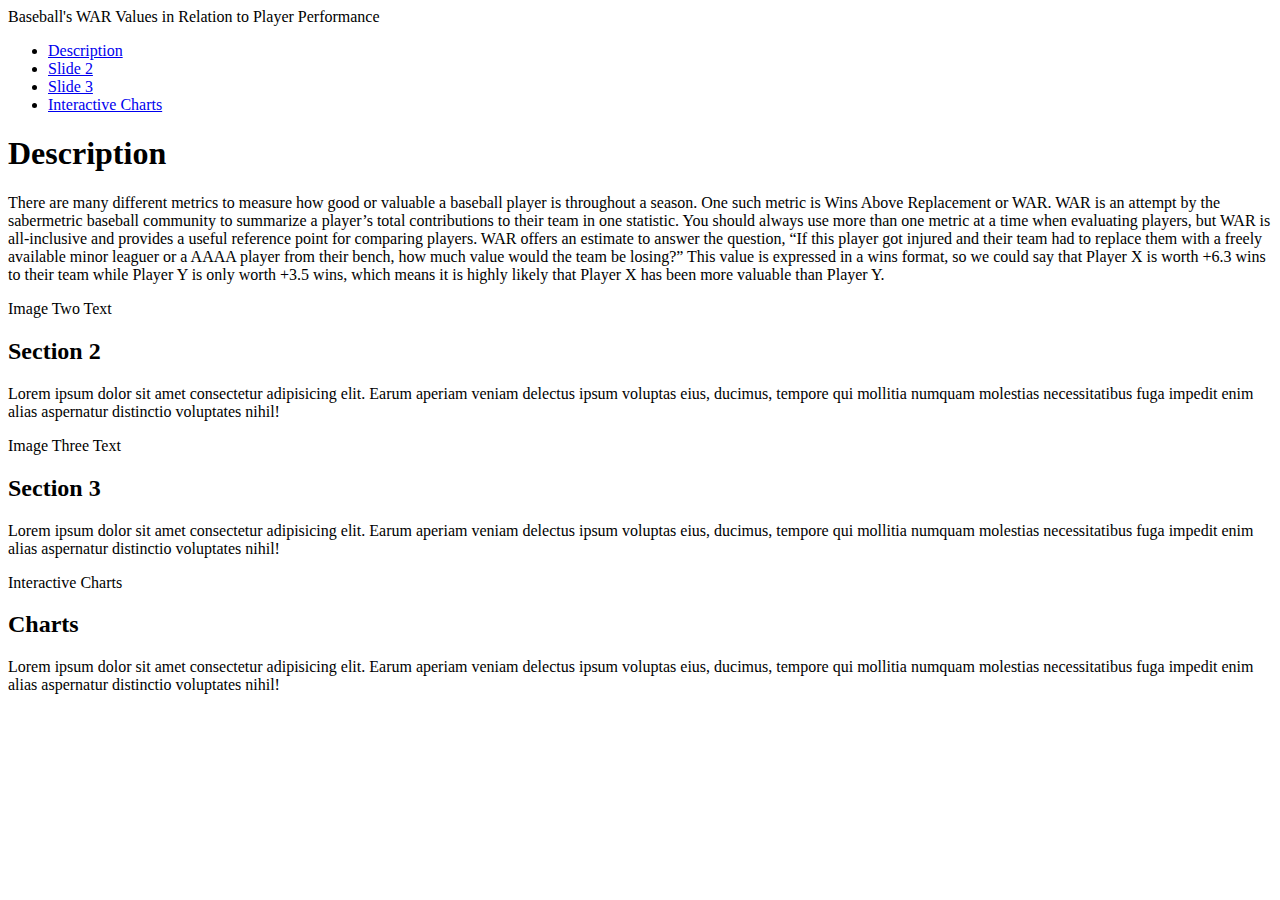
==== index.html @ 4891b7a0 "added description" ====
<!DOCTYPE html>
<html lang="en">
 <head>
 <meta http-equiv="Content-Type" content="text/html; charset=utf-8" />
 <title>Baseball's WAR values in Relation to Player Performance</title>
 <link rel="stylesheet" href="css/style.css"/>
 <script type="text/javascript" src="js/jquery-1.10.2.min.js"></script>
</head>

<body>
<!----- HEADER START---> 
<div class="pimg1">
    <div class="ptext1">
        <span class="border">
            Baseball's WAR Values in Relation to Player Performance
        </span>
        <nav id="desktop-nav">
            <ul>
                <li><a href="#nav1">Description</a></li>
                <li><a href="#nav2">Slide 2</a></li>
                <li><a href="#nav3">Slide 3</a></li>
                <li><a href="#nav4">Interactive Charts</a></li>
            </ul>
        </nav>
    </div>
</div>
<!-- Section One -->
<section class="section section-dark" id="nav1">
    <h1>Description</h1>
    <p>There are many different metrics to measure how good or valuable a baseball player is throughout a season. One such metric is Wins Above Replacement or WAR. WAR is an attempt by the sabermetric baseball community to summarize a player’s total contributions to their team in one statistic. You should always use more than one metric at a time when evaluating players, but WAR is all-inclusive and provides a useful reference point for comparing players.
        WAR offers an estimate to answer the question, “If this player got injured and their team had to replace them with a freely available minor leaguer or a AAAA player from their bench, how much value would the team be losing?”
        This value is expressed in a wins format, so we could say that Player X is worth +6.3 wins to their team while Player Y is only worth +3.5 wins, which means it is highly likely that Player X has been more valuable than Player Y.
    </p>
</section> 

<div class="pimg2">
    <div class="ptext">
        <span class="border trans">
            Image Two Text
        </span>
    </div>
</div>
<!-- Section 2 -->
<section class="section section-dark" id="nav2">
    <h2>Section 2</h2>
    <p>Lorem ipsum dolor sit amet consectetur adipisicing elit. Earum aperiam veniam delectus ipsum voluptas eius, ducimus, tempore qui mollitia numquam molestias necessitatibus fuga impedit enim alias aspernatur distinctio voluptates nihil!
    </p>
</section>

<div class="pimg3">
    <div class="ptext">
        <span class="border trans">
            Image Three Text
        </span>
    </div>
</div>

<!-- Section Three -->
<section class="section section-dark" id="nav3">
    <h2>Section 3</h2>
    <p>Lorem ipsum dolor sit amet consectetur adipisicing elit. Earum aperiam veniam delectus ipsum voluptas eius, ducimus, tempore qui mollitia numquam molestias necessitatibus fuga impedit enim alias aspernatur distinctio voluptates nihil!
    </p>
</section>

<div class="pimg1">
    <div class="ptext">
        <span class="border">
            Interactive Charts
        </span>
    </div>
</div>

<!-- Section Four: Interactive Charts-->
<section class="section section-dark" id="nav4">
    <h2>Charts</h2>
    <p>Lorem ipsum dolor sit amet consectetur adipisicing elit. Earum aperiam veniam delectus ipsum voluptas eius, ducimus, tempore qui mollitia numquam molestias necessitatibus fuga impedit enim alias aspernatur distinctio voluptates nihil!
    </p>
    
<!-- Tableau Embed Code: WAR VS Contract Completed  Desktop Size-->
<div class='tableauPlaceholder' id='viz1615011587001' style='position: relative'><noscript><a href='#'><img alt=' ' src='https:&#47;&#47;public.tableau.com&#47;static&#47;images&#47;WA&#47;WARtopercentcontractcompleteddashboard0_3&#47;Dashboard1&#47;1_rss.png' style='border: none' /></a></noscript><object class='tableauViz'  style='display:none;'><param name='host_url' value='https%3A%2F%2Fpublic.tableau.com%2F' /> <param name='embed_code_version' value='3' /> <param name='site_root' value='' /><param name='name' value='WARtopercentcontractcompleteddashboard0_3&#47;Dashboard1' /><param name='tabs' value='no' /><param name='toolbar' value='yes' /><param name='static_image' value='https:&#47;&#47;public.tableau.com&#47;static&#47;images&#47;WA&#47;WARtopercentcontractcompleteddashboard0_3&#47;Dashboard1&#47;1.png' /> <param name='animate_transition' value='yes' /><param name='display_static_image' value='yes' /><param name='display_spinner' value='yes' /><param name='display_overlay' value='yes' /><param name='display_count' value='yes' /><param name='language' value='en' /><param name='filter' value='publish=yes' /></object></div>                <script type='text/javascript'>                    var divElement = document.getElementById('viz1615011587001');                    var vizElement = divElement.getElementsByTagName('object')[0];                    if ( divElement.offsetWidth > 800 ) { vizElement.style.minWidth='1000px';vizElement.style.maxWidth='1100px';vizElement.style.width='100%';vizElement.style.minHeight='3927px';vizElement.style.maxHeight='4027px';vizElement.style.height=(divElement.offsetWidth*0.75)+'px';} else if ( divElement.offsetWidth > 500 ) { vizElement.style.minWidth='1000px';vizElement.style.maxWidth='1100px';vizElement.style.width='100%';vizElement.style.minHeight='3927px';vizElement.style.maxHeight='4027px';vizElement.style.height=(divElement.offsetWidth*0.75)+'px';} else { vizElement.style.width='100%';vizElement.style.height=(divElement.offsetWidth*1.77)+'px';}                     var scriptElement = document.createElement('script');                    scriptElement.src = 'https://public.tableau.com/javascripts/api/viz_v1.js';                    vizElement.parentNode.insertBefore(scriptElement, vizElement);                </script>
<script src=""https://cdnjs.cloudflare.com/ajax/libs/d3/5.5.0/d3.js""></script>
<script src="https://cdn.plot.ly/plotly-latest.min.js"></script>
</body>
</html>
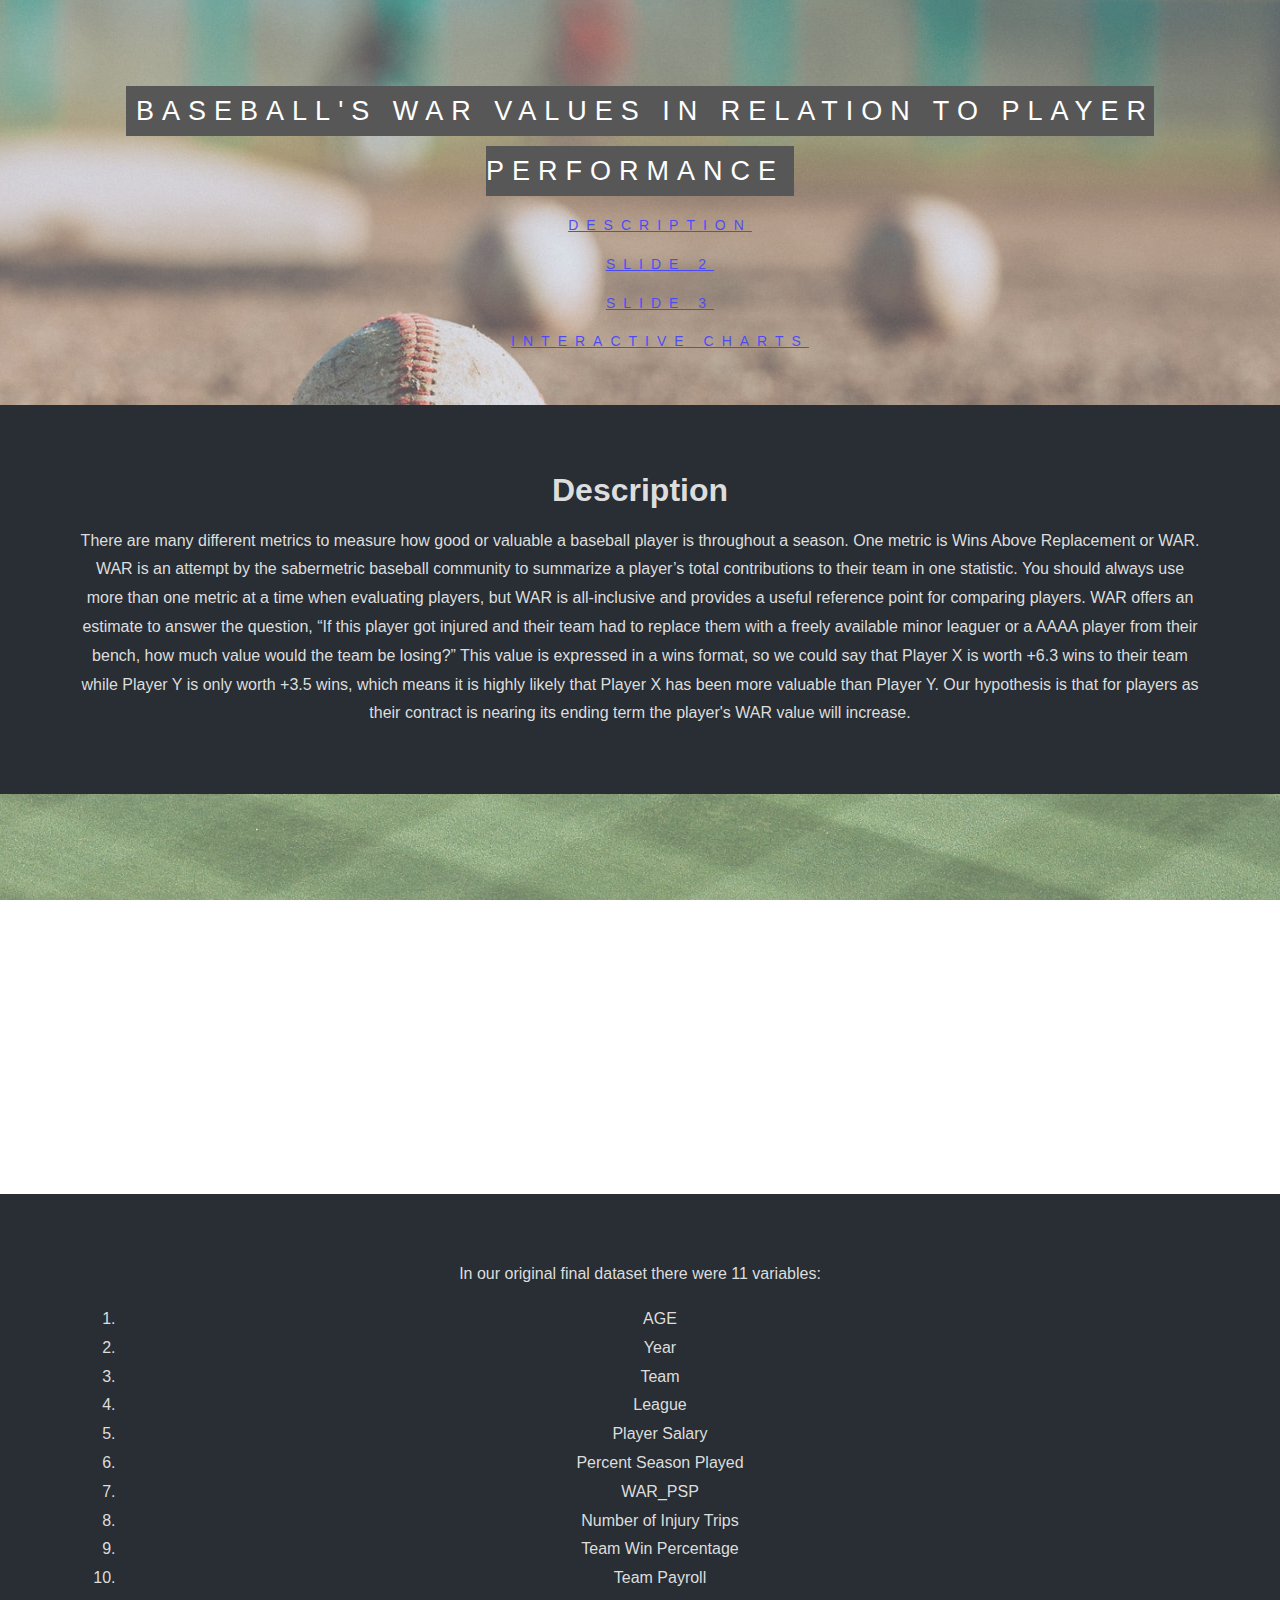
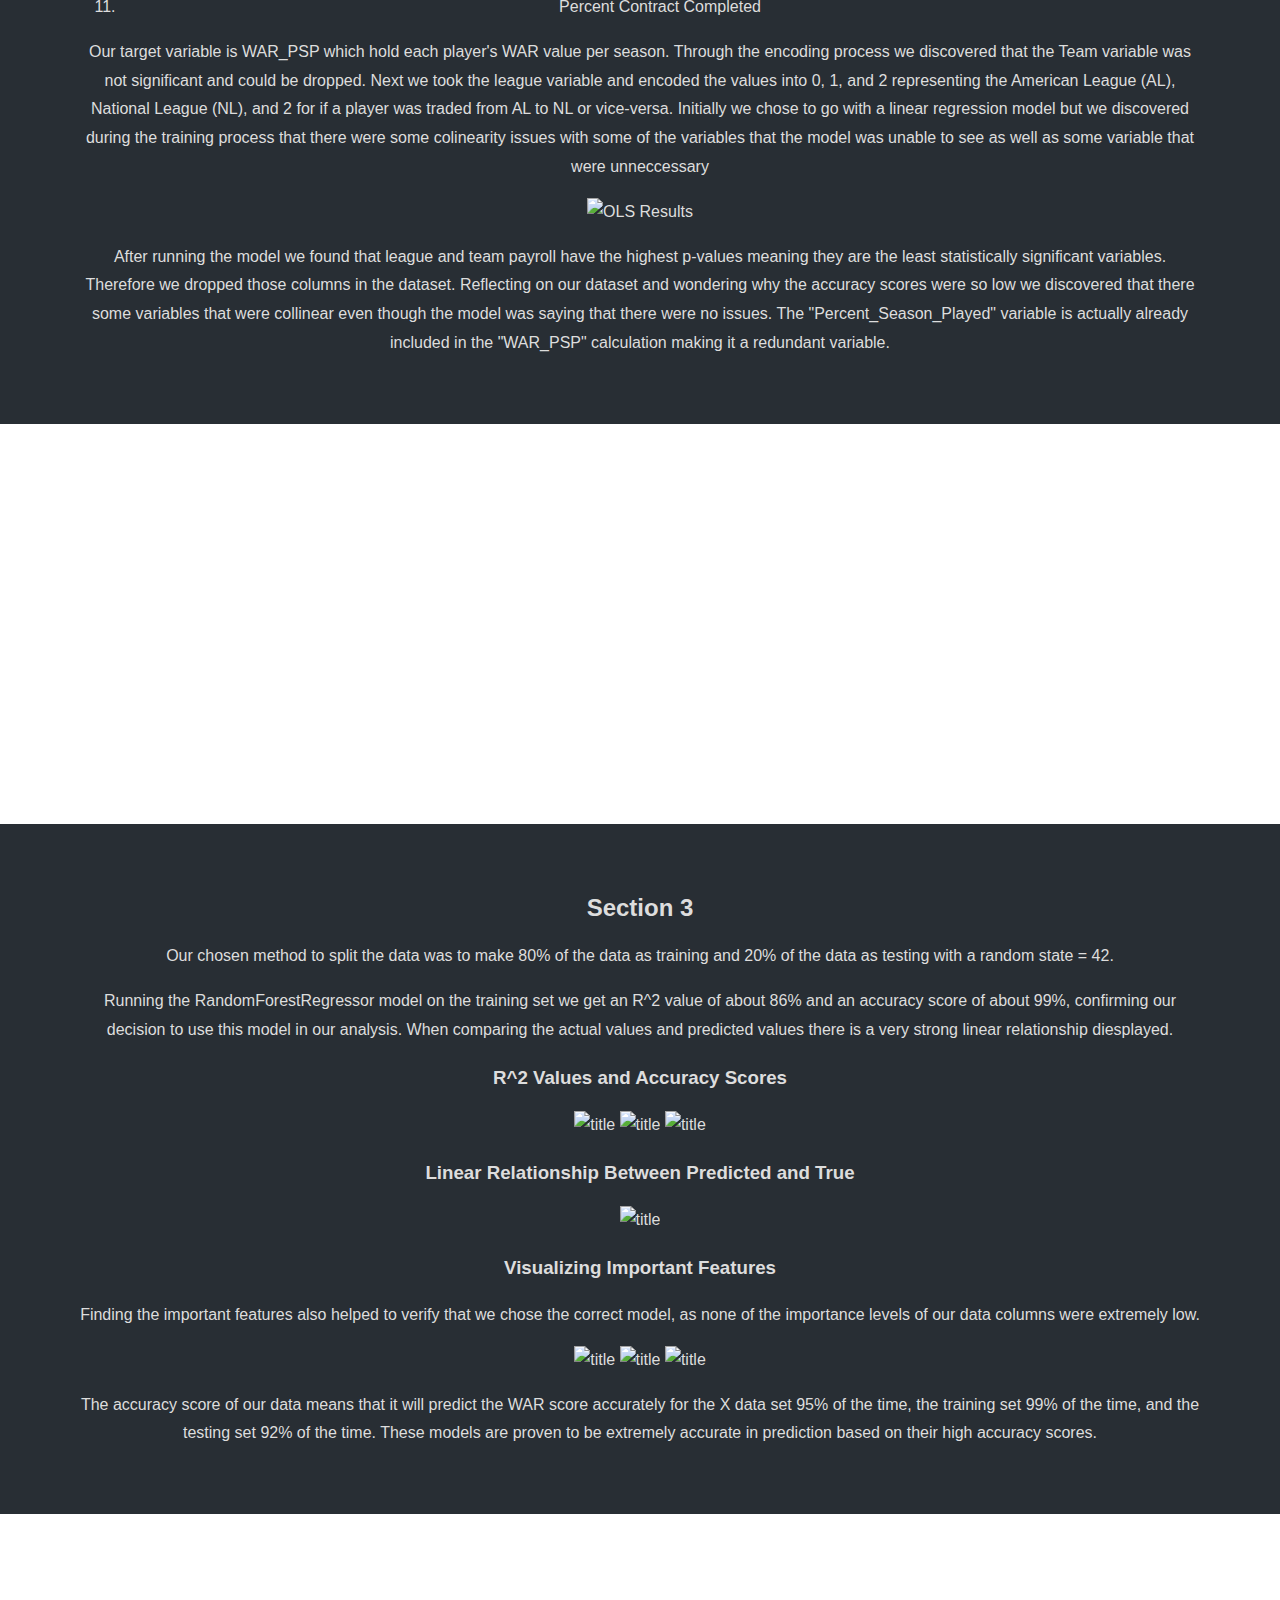
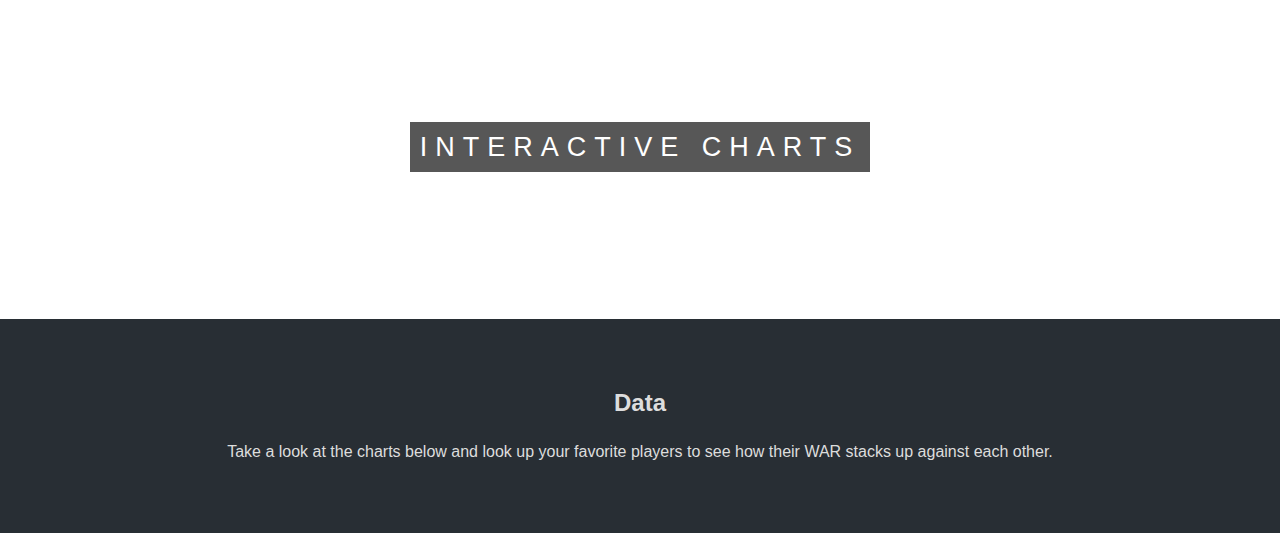
==== commit 8f36daf4: "adding more detail to methodology" ====
--- a/index.html
+++ b/index.html
@@ -5,10 +5,16 @@
  <title>Baseball's WAR values in Relation to Player Performance</title>
  <link rel="stylesheet" href="css/style.css"/>
  <script type="text/javascript" src="js/jquery-1.10.2.min.js"></script>
+<style>
+    img{
+        width: 100%;
+        height: auto;
+    }
+</style>
 </head>
 
 <body>
-<!----- HEADER START---> 
+<!----- HEADER START--->
 <div class="pimg1">
     <div class="ptext1">
         <span class="border">
@@ -27,30 +33,57 @@
 <!-- Section One -->
 <section class="section section-dark" id="nav1">
     <h1>Description</h1>
-    <p>There are many different metrics to measure how good or valuable a baseball player is throughout a season. One such metric is Wins Above Replacement or WAR. WAR is an attempt by the sabermetric baseball community to summarize a player’s total contributions to their team in one statistic. You should always use more than one metric at a time when evaluating players, but WAR is all-inclusive and provides a useful reference point for comparing players.
+    <p>There are many different metrics to measure how good or valuable a baseball player is throughout a season. One metric is Wins Above Replacement or WAR. WAR is an attempt by the sabermetric baseball community to summarize a player’s total contributions to their team in one statistic. You should always use more than one metric at a time when evaluating players, but WAR is all-inclusive and provides a useful reference point for comparing players.
         WAR offers an estimate to answer the question, “If this player got injured and their team had to replace them with a freely available minor leaguer or a AAAA player from their bench, how much value would the team be losing?”
         This value is expressed in a wins format, so we could say that Player X is worth +6.3 wins to their team while Player Y is only worth +3.5 wins, which means it is highly likely that Player X has been more valuable than Player Y.
+
+        Our hypothesis is that for players as their contract is nearing its ending term the player's WAR value will increase.
     </p>
-</section> 
+</section>
 
 <div class="pimg2">
     <div class="ptext">
         <span class="border trans">
-            Image Two Text
+            METHODOLOGY
         </span>
     </div>
 </div>
 <!-- Section 2 -->
 <section class="section section-dark" id="nav2">
-    <h2>Section 2</h2>
-    <p>Lorem ipsum dolor sit amet consectetur adipisicing elit. Earum aperiam veniam delectus ipsum voluptas eius, ducimus, tempore qui mollitia numquam molestias necessitatibus fuga impedit enim alias aspernatur distinctio voluptates nihil!
+    <p>
+        In our original final dataset there were 11 variables:
+    </p>
+    <ol>
+        <li>AGE</li>
+        <li>Year</li>
+        <li>Team</li>
+        <li>League</li>
+        <li>Player Salary</li>
+        <li>Percent Season Played</li>
+        <li>WAR_PSP</li>
+        <li>Number of Injury Trips</li>
+        <li>Team Win Percentage</li>
+        <li>Team Payroll</li>
+        <li>Percent Contract Completed</li>
+    </ol>
+    <p>
+        Our target variable is WAR_PSP which hold each player's WAR value per season. Through the encoding process we discovered that the Team variable was not significant and could be dropped.
+        Next we took the league variable and encoded the values into 0, 1, and 2 representing the American League (AL), National League (NL), and 2 for if a player was traded from AL to NL or vice-versa.
+        Initially we chose to go with a linear regression model but we discovered during the training process that there were some colinearity issues with some of the variables that the model was unable to see as well as some variable that were unneccessary
+    </p>
+        <img src="img/charts/Linear regression p values.png" alt="OLS Results" class="charts">
+    <p>
+        After running the model we found that league and team payroll have the highest p-values meaning they are the least statistically significant variables. Therefore we dropped those columns in the dataset.
+        Reflecting on our dataset and wondering why the accuracy scores were so low we discovered that there some variables that were collinear even though the model was saying that there were no issues.
+        The "Percent_Season_Played" variable is actually already included in the "WAR_PSP" calculation making it a redundant variable.
+        
     </p>
 </section>
 
 <div class="pimg3">
     <div class="ptext">
         <span class="border trans">
-            Image Three Text
+            <h2>RESULTS</h2>
         </span>
     </div>
 </div>
@@ -58,8 +91,31 @@
 <!-- Section Three -->
 <section class="section section-dark" id="nav3">
     <h2>Section 3</h2>
-    <p>Lorem ipsum dolor sit amet consectetur adipisicing elit. Earum aperiam veniam delectus ipsum voluptas eius, ducimus, tempore qui mollitia numquam molestias necessitatibus fuga impedit enim alias aspernatur distinctio voluptates nihil!
+    <p>
+    Our chosen method to split the data was to make 80% of the data as training and 20% of the data as testing with a random state = 42.
     </p>
+    <p>
+    Running the RandomForestRegressor model on the training set we get an R^2 value of about 86% and an accuracy score of about 99%,
+    confirming our decision to use this model in our analysis. When comparing the actual values and predicted values there is a very
+    strong linear relationship diesplayed.
+    </p>
+        <h3>R^2 Values and Accuracy Scores</h3>
+        <img src=path for mod RFRegressor R^2 result alt=title>
+        <img src=path for train_mod RFRegressor R^2 result alt=title>
+        <img src=path for test_mod RFRegressor R^2 result alt=title>
+    <h3>Linear Relationship Between Predicted and True</h3>
+        <img src=path for predicted and true plots alt=title>
+    <h3>Visualizing Important Features</h3>
+      <p>
+      Finding the important features also helped to verify that we chose the correct model, as none of the importance levels of our data columns were extremely low.
+      </p>
+        <img src=path for mod important features alt=title>
+        <img src=path for training important features alt=title>
+        <img src=path for testing important features alt=title>
+      <p>
+      The accuracy score of our data means that it will predict the WAR score accurately for the X data set 95% of the time, the training set 99% of the time,
+      and the testing set 92% of the time. These models are proven to be extremely accurate in prediction based on their high accuracy scores.
+      </p>
 </section>
 
 <div class="pimg1">
@@ -72,12 +128,38 @@
 
 <!-- Section Four: Interactive Charts-->
 <section class="section section-dark" id="nav4">
-    <h2>Charts</h2>
-    <p>Lorem ipsum dolor sit amet consectetur adipisicing elit. Earum aperiam veniam delectus ipsum voluptas eius, ducimus, tempore qui mollitia numquam molestias necessitatibus fuga impedit enim alias aspernatur distinctio voluptates nihil!
+    <h2>Data</h2>
+    <p>Take a look at the charts below and look up your favorite players to see how their WAR stacks up against each other.
     </p>
-    
+
 <!-- Tableau Embed Code: WAR VS Contract Completed  Desktop Size-->
-<div class='tableauPlaceholder' id='viz1615011587001' style='position: relative'><noscript><a href='#'><img alt=' ' src='https:&#47;&#47;public.tableau.com&#47;static&#47;images&#47;WA&#47;WARtopercentcontractcompleteddashboard0_3&#47;Dashboard1&#47;1_rss.png' style='border: none' /></a></noscript><object class='tableauViz'  style='display:none;'><param name='host_url' value='https%3A%2F%2Fpublic.tableau.com%2F' /> <param name='embed_code_version' value='3' /> <param name='site_root' value='' /><param name='name' value='WARtopercentcontractcompleteddashboard0_3&#47;Dashboard1' /><param name='tabs' value='no' /><param name='toolbar' value='yes' /><param name='static_image' value='https:&#47;&#47;public.tableau.com&#47;static&#47;images&#47;WA&#47;WARtopercentcontractcompleteddashboard0_3&#47;Dashboard1&#47;1.png' /> <param name='animate_transition' value='yes' /><param name='display_static_image' value='yes' /><param name='display_spinner' value='yes' /><param name='display_overlay' value='yes' /><param name='display_count' value='yes' /><param name='language' value='en' /><param name='filter' value='publish=yes' /></object></div>                <script type='text/javascript'>                    var divElement = document.getElementById('viz1615011587001');                    var vizElement = divElement.getElementsByTagName('object')[0];                    if ( divElement.offsetWidth > 800 ) { vizElement.style.minWidth='1000px';vizElement.style.maxWidth='1100px';vizElement.style.width='100%';vizElement.style.minHeight='3927px';vizElement.style.maxHeight='4027px';vizElement.style.height=(divElement.offsetWidth*0.75)+'px';} else if ( divElement.offsetWidth > 500 ) { vizElement.style.minWidth='1000px';vizElement.style.maxWidth='1100px';vizElement.style.width='100%';vizElement.style.minHeight='3927px';vizElement.style.maxHeight='4027px';vizElement.style.height=(divElement.offsetWidth*0.75)+'px';} else { vizElement.style.width='100%';vizElement.style.height=(divElement.offsetWidth*1.77)+'px';}                     var scriptElement = document.createElement('script');                    scriptElement.src = 'https://public.tableau.com/javascripts/api/viz_v1.js';                    vizElement.parentNode.insertBefore(scriptElement, vizElement);                </script>
+<div class='tableauPlaceholder' id='viz1614919985791' style='position: relative'>
+    <noscript><a href='#'><img alt=' ' src='https:&#47;&#47;public.tableau.com&#47;static&#47;images&#47;WA&#47;WARtopercentcontractcompleted&#47;WARinrelationtocontractcompleted&#47;1_rss.png' style='border: none' /></a></noscript>
+    <object class='tableauViz'  width='100%' hieght='100%' style='display:none;'>
+        <param name='host_url' value='https%3A%2F%2Fpublic.tableau.com%2F' />
+        <param name='embed_code_version' value='3' /> <param name='site_root' value='' />
+        <param name='name' value='WARtopercentcontractcompleted&#47;WARinrelationtocontractcompleted' />
+        <param name='tabs' value='no' />
+        <param name='toolbar' value='yes' />
+        <param name='static_image' value='https:&#47;&#47;public.tableau.com&#47;static&#47;images&#47;WA&#47;WARtopercentcontractcompleted&#47;WARinrelationtocontractcompleted&#47;1.png' />
+        <param name='animate_transition' value='yes' />
+        <param name='display_static_image' value='yes' />
+        <param name='display_spinner' value='yes' />
+        <param name='display_overlay' value='yes' />
+        <param name='display_count' value='yes' />
+        <param name='language' value='en' />
+        <param name='filter' value='publish=yes' />
+    </object>
+</div>
+<script type='text/javascript'>
+    var divElement = document.getElementById('viz1614919985791');
+    var vizElement = divElement.getElementsByTagName('object')[0];
+    vizElement.style.width='1016px';vizElement.style.height='991px';
+    var scriptElement = document.createElement('script');
+    scriptElement.src = 'https://public.tableau.com/javascripts/api/viz_v1.js';
+    vizElement.parentNode.insertBefore(scriptElement, vizElement);
+</script>
+
 <script src=""https://cdnjs.cloudflare.com/ajax/libs/d3/5.5.0/d3.js""></script>
 <script src="https://cdn.plot.ly/plotly-latest.min.js"></script>
 </body>
--- a/css/style.css
+++ b/css/style.css
@@ -0,0 +1,134 @@
+body, html{
+    height:100%;
+    margin: 0px;
+    font-size: 16px;
+    font-family: "Lato", sans-serif;
+    font-weight: 400;
+    line-height:1.8em;
+    color: #666;
+
+}
+.pimg1, .pimg2, .pimg3{
+    position: relative;
+    opacity: 0.70;
+    background-position: center;
+    background-size:cover;
+    background-repeat:no-repeat;
+    /*
+        fixed = parallax
+        scroll = normal
+    */
+    background-attachment:fixed;
+
+}
+.pimg1{
+    background-image:url('../img/bg1.jfif');
+    min-height:45%;
+
+}
+.pimg2{
+    background-image:url('../img/bg2.jpg');
+    min-height:400px;
+    
+}
+.pimg3{
+    background-image:url('../img/bg3.jpg');
+    min-height:400px;
+}
+
+.section{
+    text-align: center;
+    padding: 50px 80px;
+}
+
+.section-dark{
+    background-color: #282e34;
+    color: #ddd
+}
+
+.ptext{
+    position: absolute;
+    width: 100%;
+    text-align: center;
+    color:black;
+    font-size: 27px;
+    letter-spacing: 8px;
+    text-transform: uppercase;
+    top: 50%;
+}
+
+.ptext1{
+    position: absolute;
+    width: 100%;
+    text-align: center;
+    color:black;
+    font-size: 27px;
+    letter-spacing: 8px;
+    text-transform: uppercase;
+    top: 20%;
+}
+.ptext1 .border{
+    background-color: #111;
+    color: white;
+    padding: 10px;
+    line-height: 60px;
+}
+
+.ptext .border{
+    background-color: #111;
+    color: white;
+    padding: 10px;
+    line-height: 60px;
+}
+
+.ptext .border.trans{
+    background-color: transparent;
+}
+
+.desktop-nav{
+    width: 500px;
+    color: white;
+    text-align: center;
+    margin-top: 10px;
+}
+
+#desktop-nav ul{
+    list-style: none;
+    color: white;
+    display: block;
+    margin: 0 auto;
+    text-align: center;
+    font-size: 14px;
+}
+
+#desktop-nav li{
+    list-style: none;
+    color: white;
+    margin-top: 10px;
+    text-align: center;
+}
+
+a[id="nav1"]:target ~ #section.section-dark {
+    -webkit-transform: translateY(0px);
+    transformL translateY(_0px_);
+}
+
+a[id="nav2"]:target ~ #section.section-dark {
+    -webkit-transform: translateY(0px);
+    transformL translateY(_0px_);
+}
+a[id="nav3"]:target ~ #section.section-dark {
+    -webkit-transform: translateY(0px);
+    transformL translateY(_0px_);
+}
+a[id="nav4"]:target ~ #section.section-dark {
+    -webkit-transform: translateY(0px);
+    transformL translateY(_0px_);
+}
+
+/*Mobile Device Detection*/
+@media(max-width:568px){
+    .pimg1, .pimg2, .pimg3{
+        background-attachment: scroll;
+    }
+}
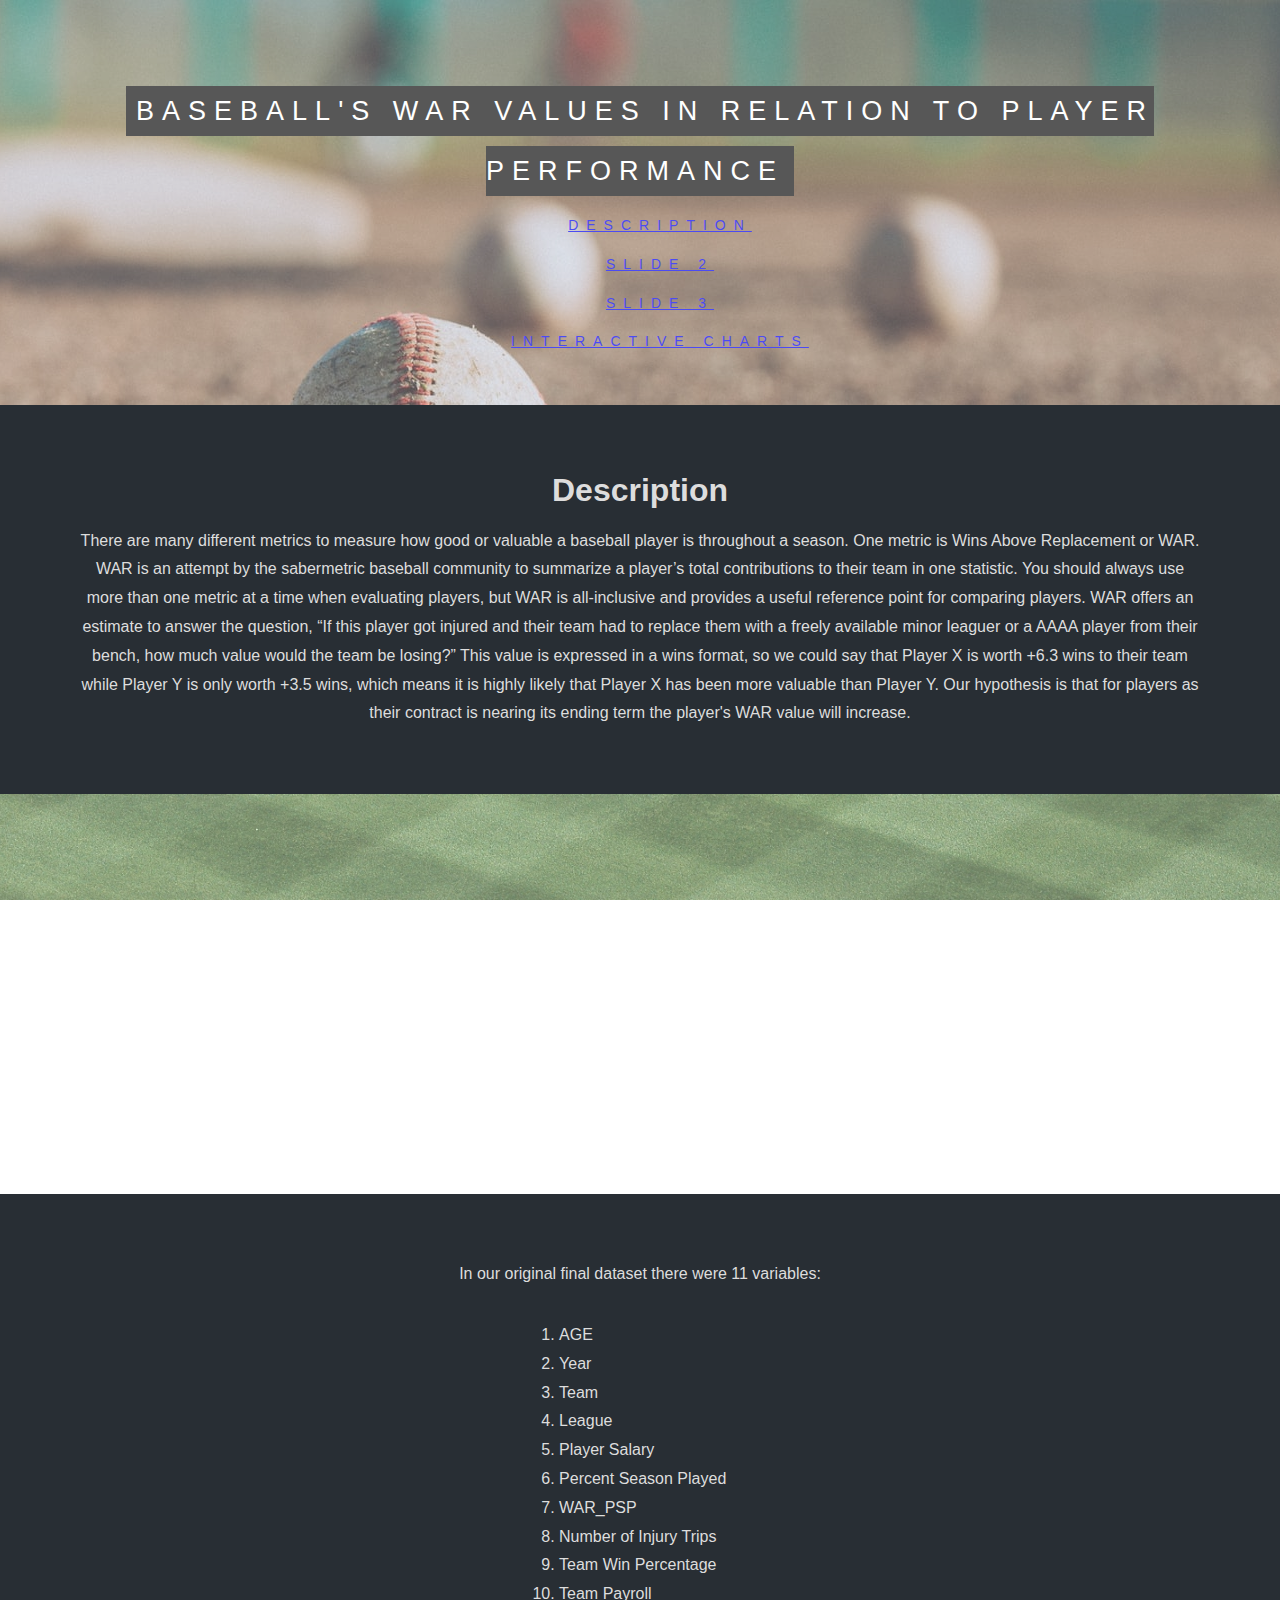
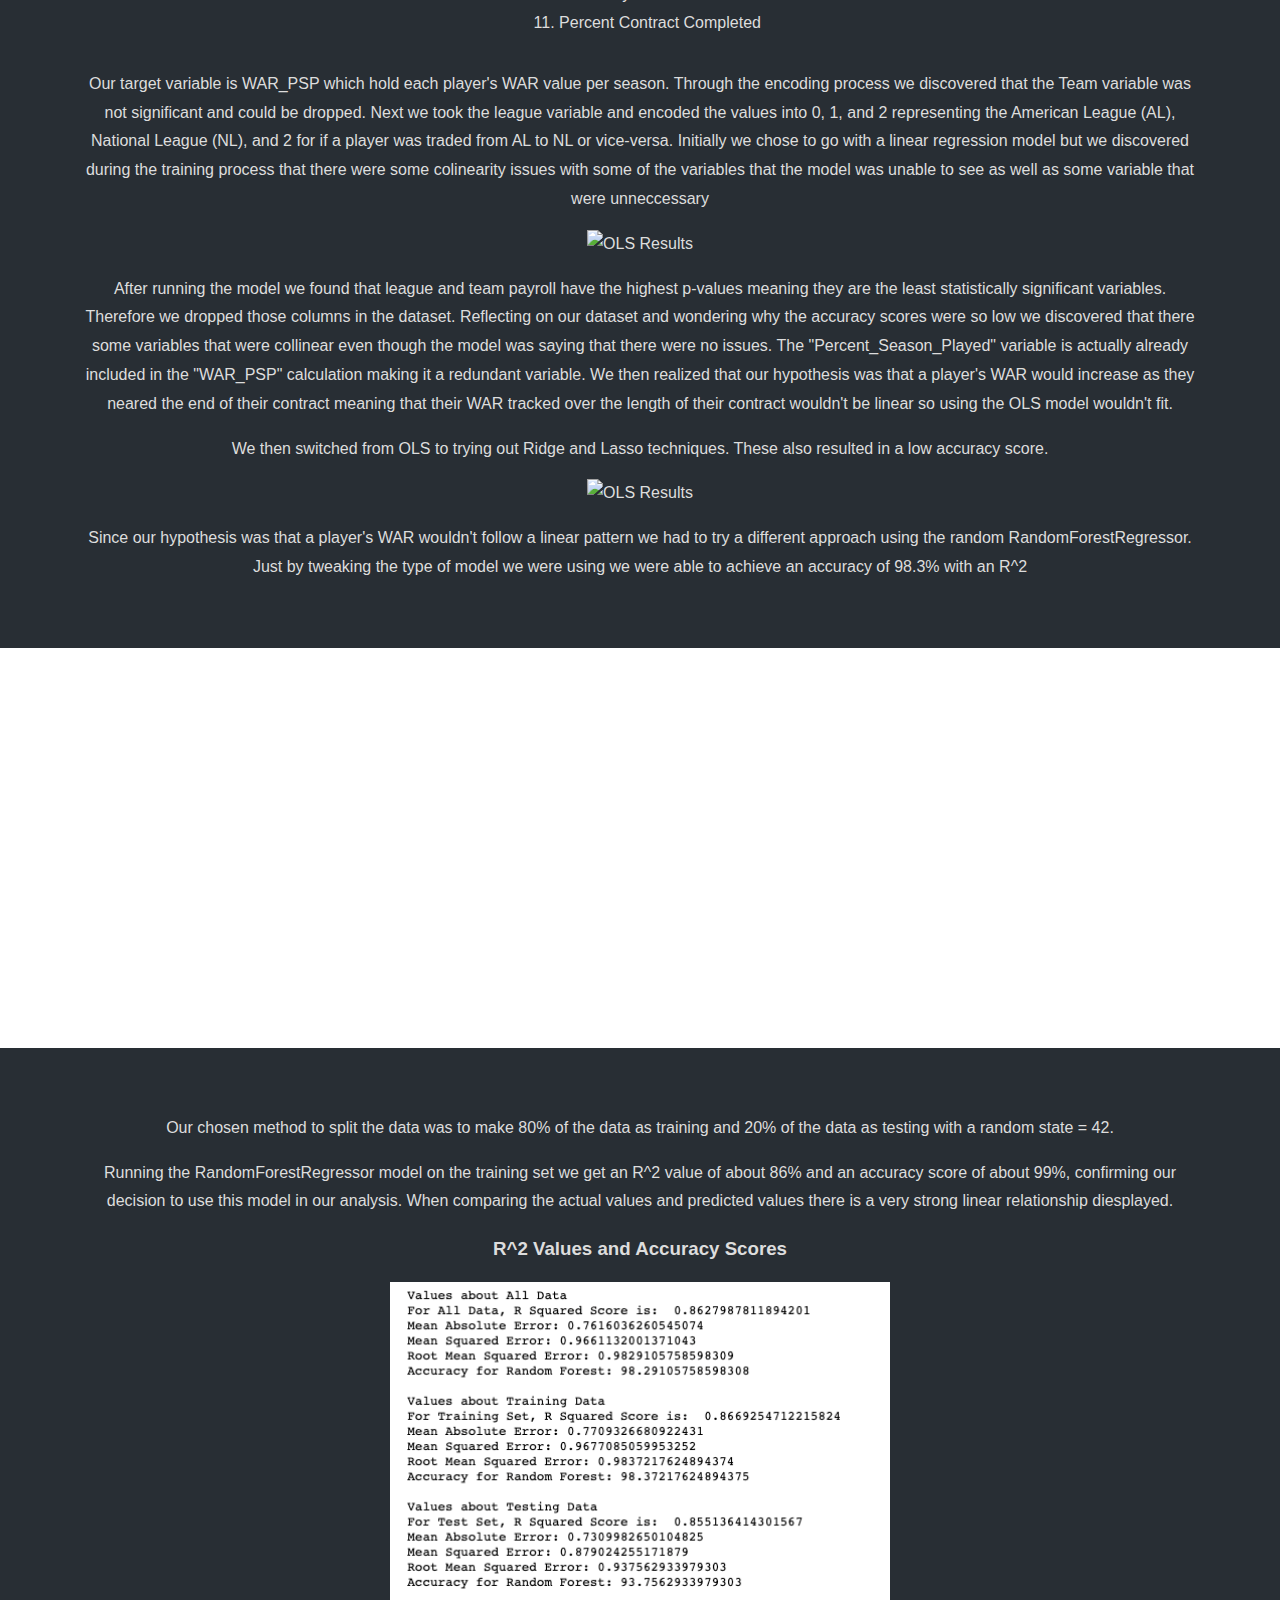
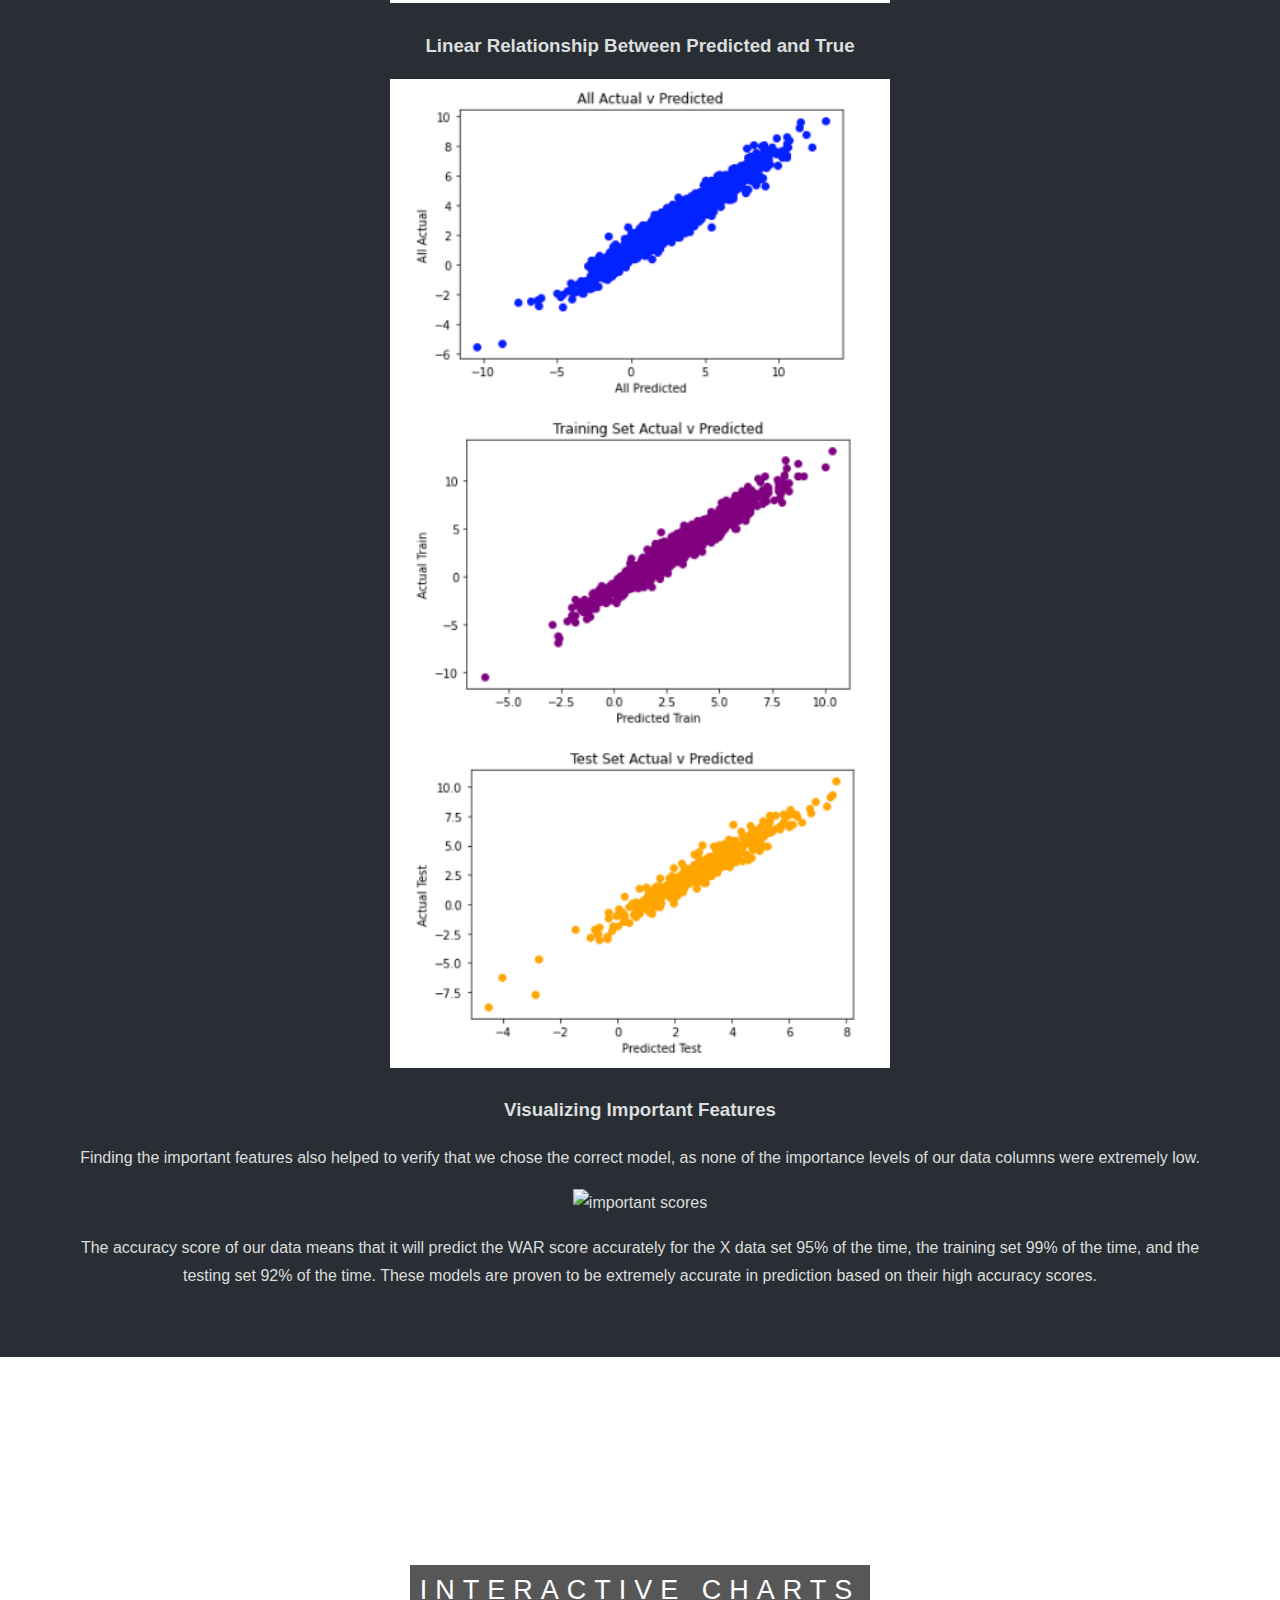
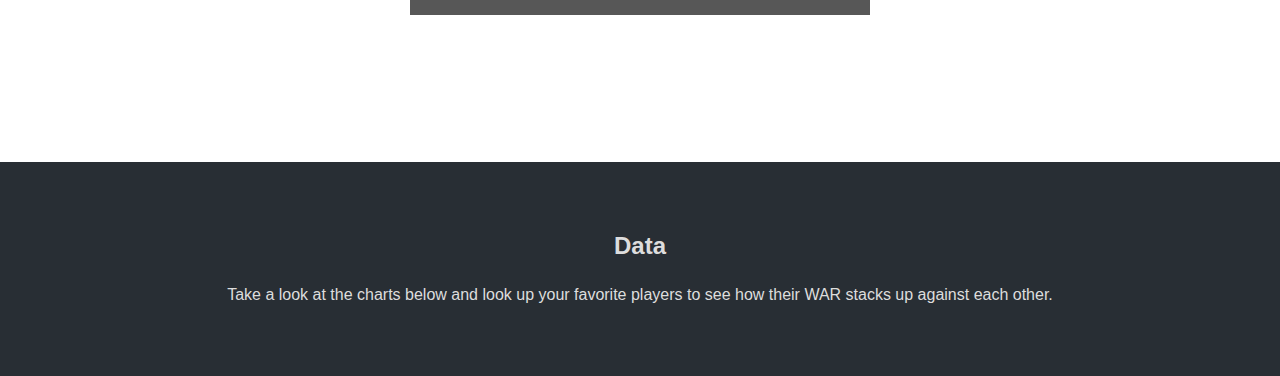
==== commit 6188a423: "Merge pull request #24 from ItsFlowin/main" ====
--- a/index.html
+++ b/index.html
@@ -76,7 +76,16 @@
         After running the model we found that league and team payroll have the highest p-values meaning they are the least statistically significant variables. Therefore we dropped those columns in the dataset.
         Reflecting on our dataset and wondering why the accuracy scores were so low we discovered that there some variables that were collinear even though the model was saying that there were no issues.
         The "Percent_Season_Played" variable is actually already included in the "WAR_PSP" calculation making it a redundant variable.
-        
+        We then realized that our hypothesis was that a player's WAR would increase as they neared the end of their contract meaning that their WAR tracked over the length of their contract wouldn't be linear so using the OLS model wouldn't fit.
+
+    </p>
+    <p>
+        We then switched from OLS to trying out Ridge and Lasso techniques. These also resulted in a low accuracy score. 
+    </p>
+    <img src="img/charts/Ridge lasso.png" alt="OLS Results" class="charts">
+    <p>
+        Since our hypothesis was that a player's WAR wouldn't follow a linear pattern we had to try a different approach using the random RandomForestRegressor.
+        Just by tweaking the type of model we were using we were able to achieve an accuracy of 98.3% with an R^2
     </p>
 </section>
 
@@ -90,7 +99,6 @@
 
 <!-- Section Three -->
 <section class="section section-dark" id="nav3">
-    <h2>Section 3</h2>
     <p>
     Our chosen method to split the data was to make 80% of the data as training and 20% of the data as testing with a random state = 42.
     </p>
@@ -100,18 +108,15 @@
     strong linear relationship diesplayed.
     </p>
         <h3>R^2 Values and Accuracy Scores</h3>
-        <img src=path for mod RFRegressor R^2 result alt=title>
-        <img src=path for train_mod RFRegressor R^2 result alt=title>
-        <img src=path for test_mod RFRegressor R^2 result alt=title>
+        <img src="img/Charts/R score all data.png" alt="R^2 all data" class="charts">
     <h3>Linear Relationship Between Predicted and True</h3>
-        <img src=path for predicted and true plots alt=title>
+        <img src="/img/Charts/PredvAccPlot.png" alt="Predict Plot" class="charts">
     <h3>Visualizing Important Features</h3>
       <p>
       Finding the important features also helped to verify that we chose the correct model, as none of the importance levels of our data columns were extremely low.
       </p>
-        <img src=path for mod important features alt=title>
-        <img src=path for training important features alt=title>
-        <img src=path for testing important features alt=title>
+        <img src="img/charts/FeatImpScores.png" alt="important scores" class="charts">
+
       <p>
       The accuracy score of our data means that it will predict the WAR score accurately for the X data set 95% of the time, the training set 99% of the time,
       and the testing set 92% of the time. These models are proven to be extremely accurate in prediction based on their high accuracy scores.
--- a/css/style.css
+++ b/css/style.css
@@ -39,6 +39,7 @@
 .section{
     text-align: center;
     padding: 50px 80px;
+    
 }
 
 .section-dark{
@@ -46,6 +47,15 @@
     color: #ddd
 }
 
+ol{
+    display:inline-block;
+    text-align: left;
+}
+
+.charts{
+    max-width: 500px;
+    height: auto;
+}
 .ptext{
     position: absolute;
     width: 100%;
@@ -126,6 +136,11 @@
     transformL translateY(_0px_);
 }
 
+div.tableauPlaceholder{
+    margin-left : auto;
+    margin-right: auto;
+
+}
 /*Mobile Device Detection*/
 @media(max-width:568px){
     .pimg1, .pimg2, .pimg3{
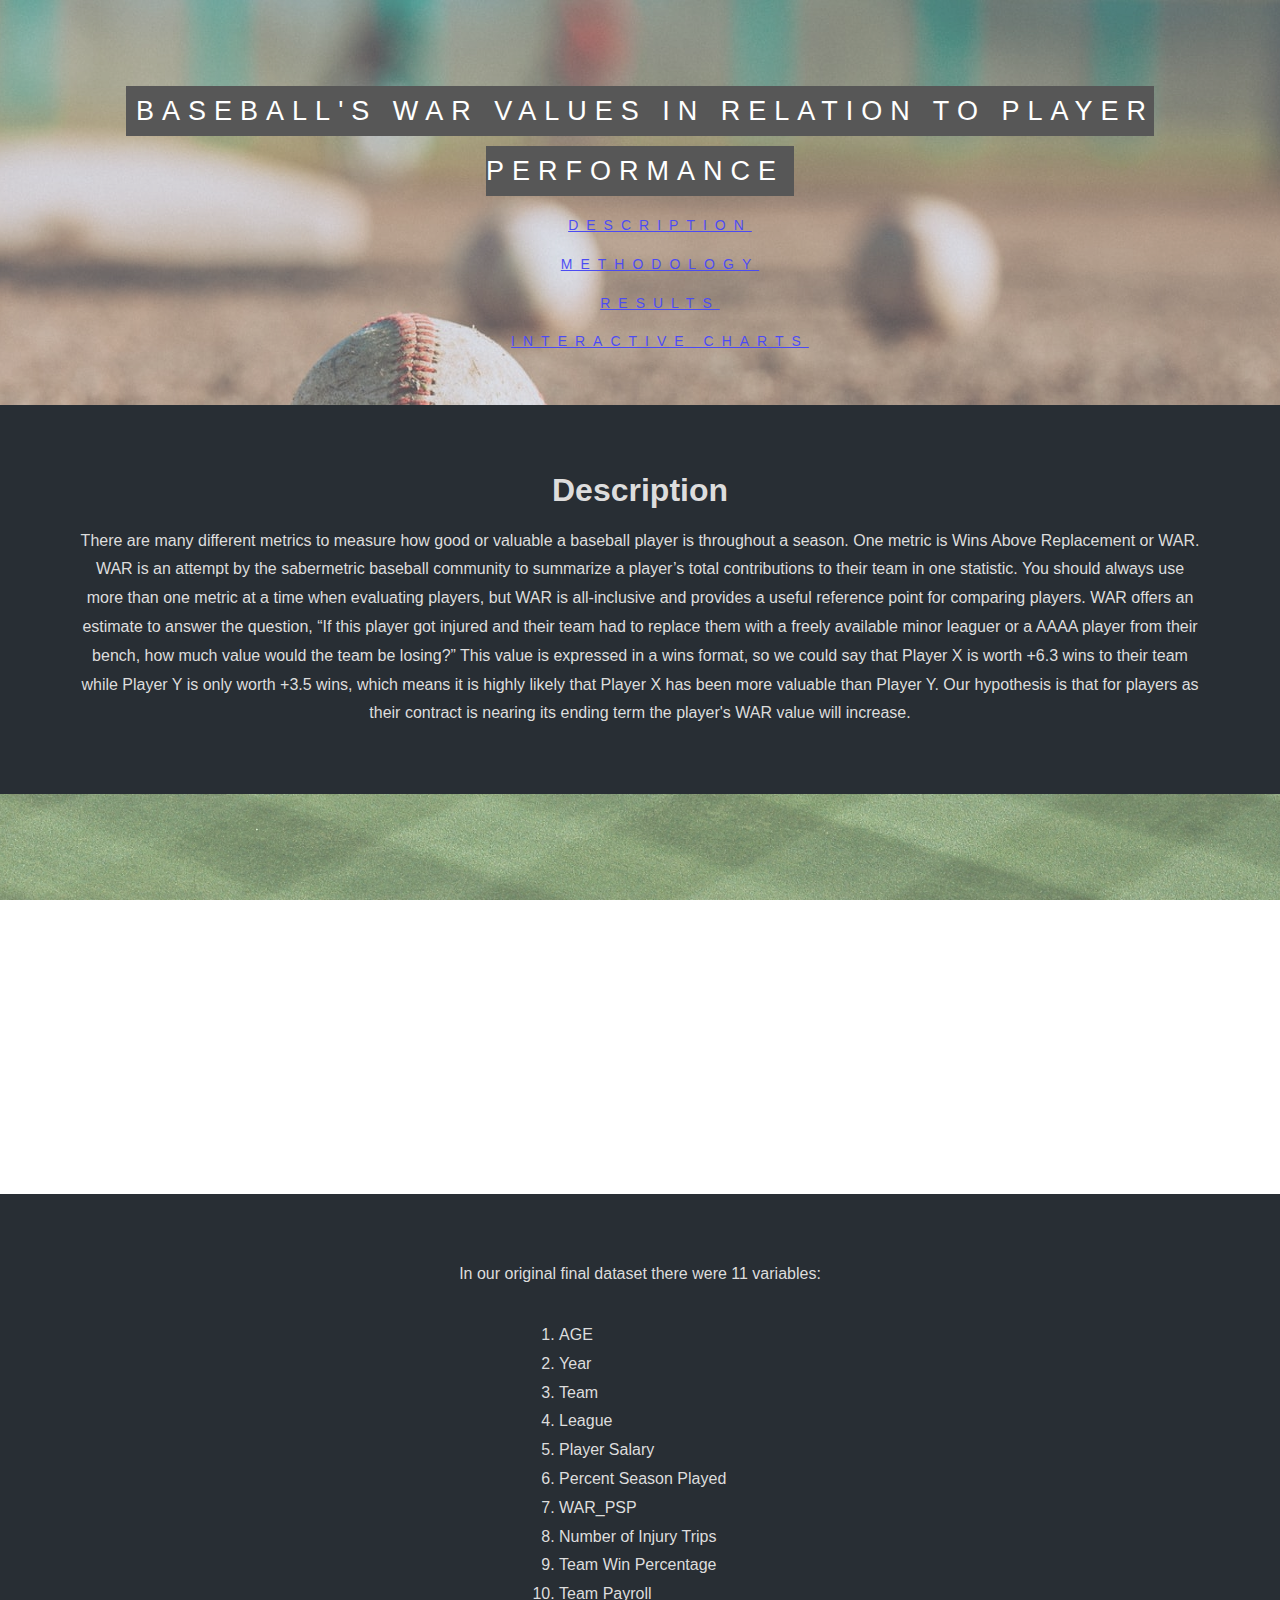
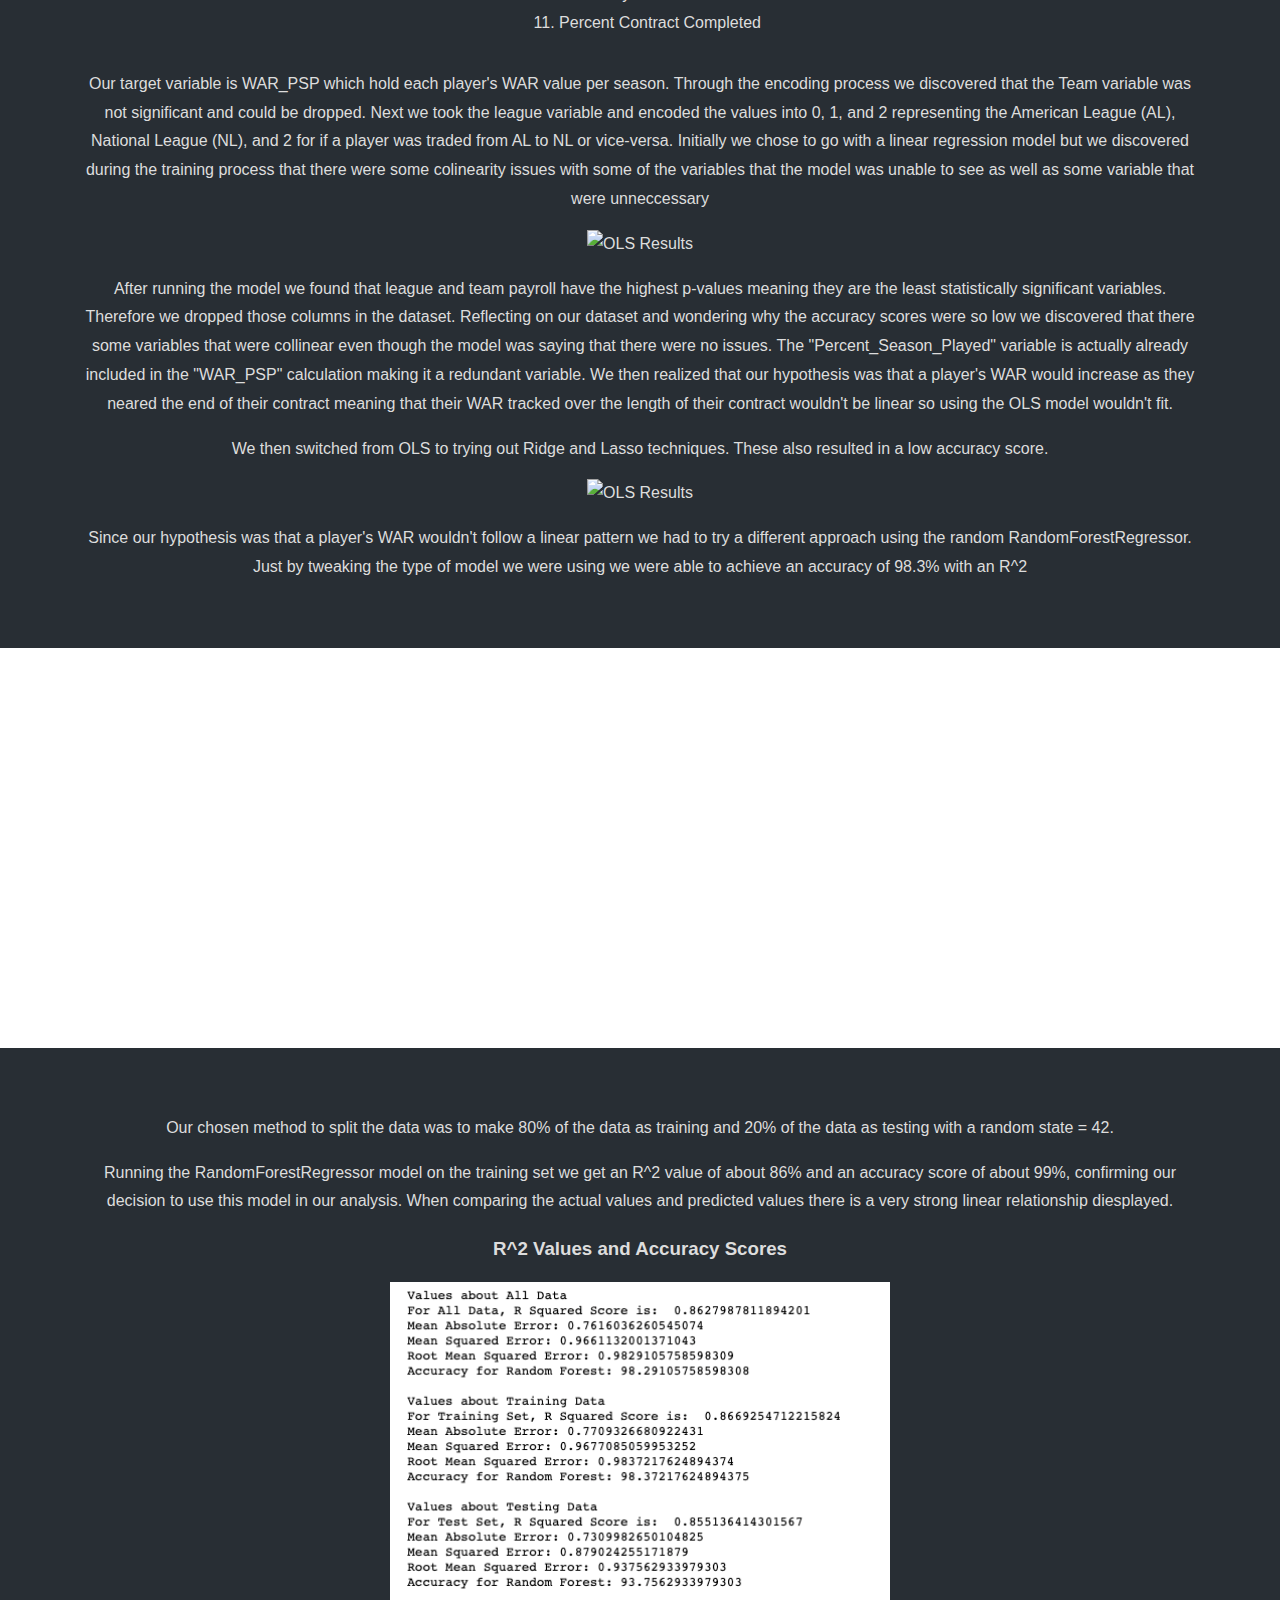
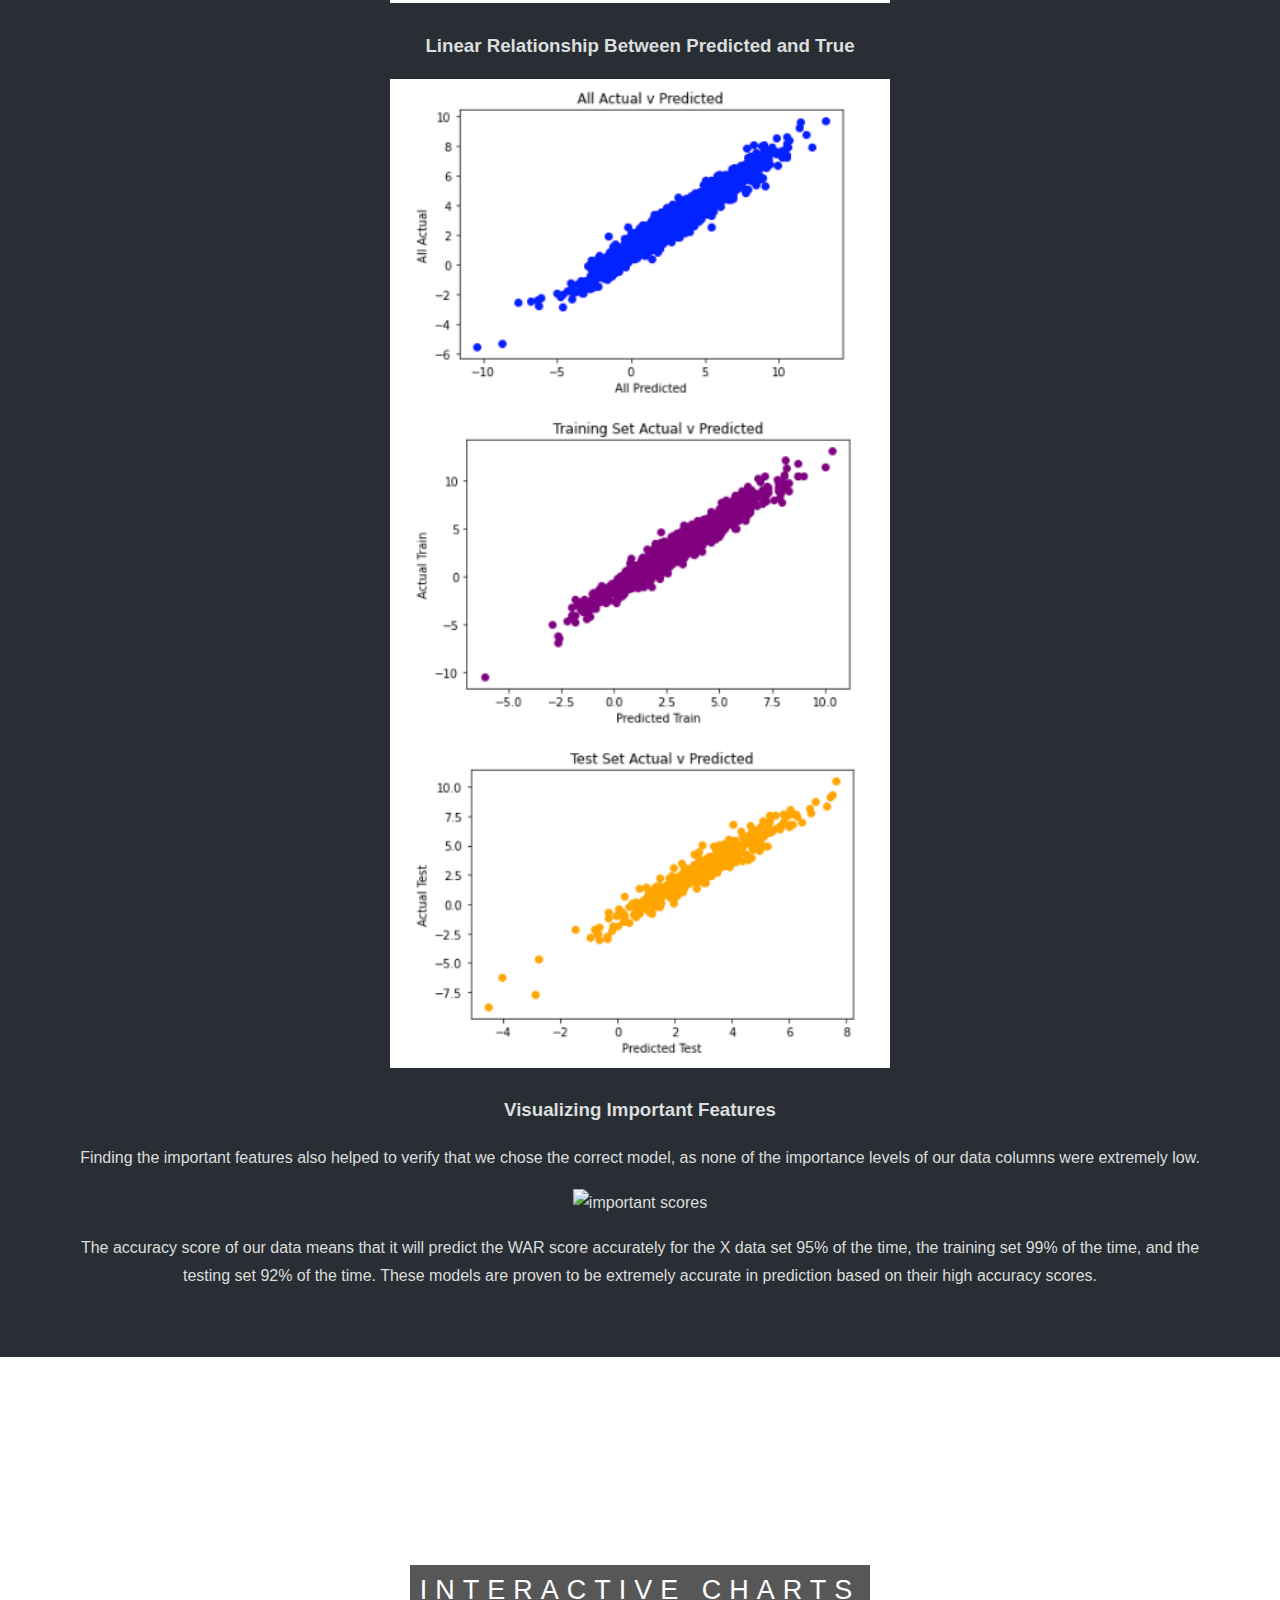
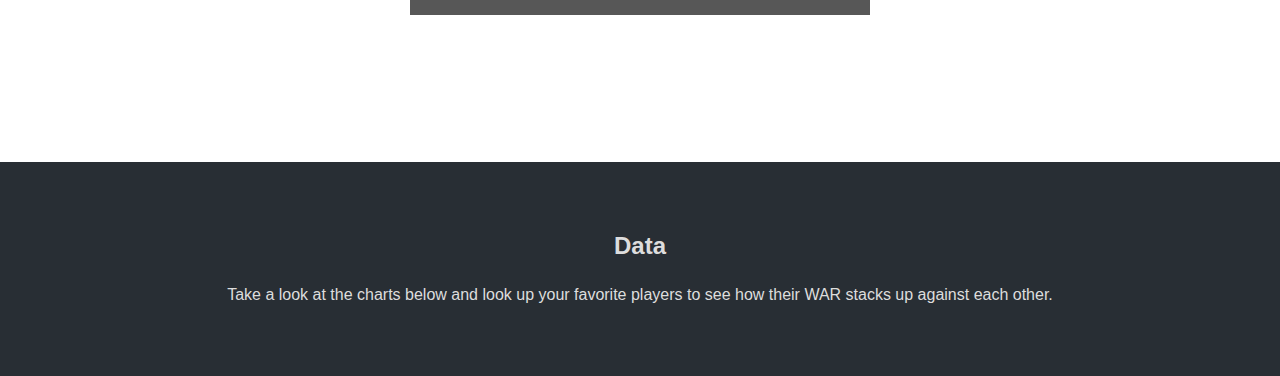
==== commit 36153921: "Update index.html" ====
--- a/index.html
+++ b/index.html
@@ -23,8 +23,8 @@
         <nav id="desktop-nav">
             <ul>
                 <li><a href="#nav1">Description</a></li>
-                <li><a href="#nav2">Slide 2</a></li>
-                <li><a href="#nav3">Slide 3</a></li>
+                <li><a href="#nav2">Methodology</a></li>
+                <li><a href="#nav3">Results</a></li>
                 <li><a href="#nav4">Interactive Charts</a></li>
             </ul>
         </nav>
